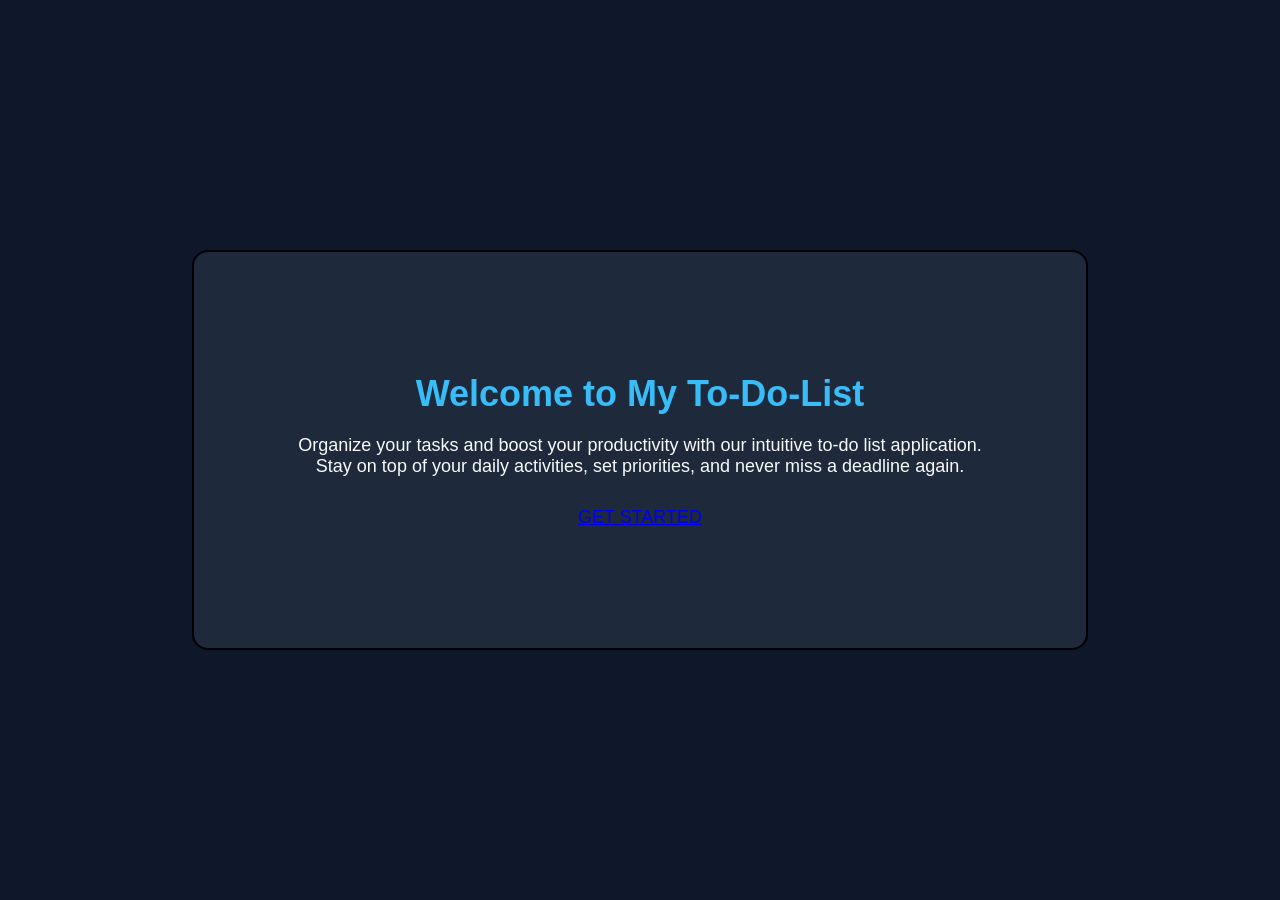
==== index.html @ 6efb34dc "todolist" ====
<!DOCTYPE html>
<html lang="en">
<head>
    <meta charset="UTF-8">
    <meta name="viewport" content="width=device-width, initial-scale=1.0">
    <link href="https://fonts.googleapis.com/css2?family=Poppins:wght@300;400;700&display=swap" rel="stylesheet">
    <link rel="stylesheet" href="style.css">
    <title>Web To-Do-List</title>
</head>
<body>
    <div class="container">
        <div class="teks-button">
            <div class="border-teks-button">
                <h1>Welcome to My To-Do-List</h1>
                <p>Organize your tasks and boost your productivity with our intuitive to-do list application.<br> 
                   Stay on top of your daily activities, set priorities, and never miss a deadline again.</p>
                
                <a href="todolist.html" class="button">GET STARTED</a>
            </div>
        </div>
    </div>
</body>
</html>
---- style.css ----
* {
  padding: 0;
  margin: 0;
  box-sizing: border-box;
  font-family: "Nunito", sans-serif;
  font-optical-sizing: auto;
  scroll-behavior: smooth;

}

body {
  background-color: rgb(255, 255, 255);
  overflow-x: hidden;
}
.container {
  background-color: #0f172a;
  display: flex;
  justify-content: center;
  align-items: center;
  height: 100vh;
}

.teks-button {
  background-color: #1E293B ;
  display: flex;
  height: 400px;
  border-radius: 16px;
  border: 2px solid black;
  width: 70%;
  flex-direction: column;
  justify-content: center;
  align-items: center;

}
.border-teks-button {
  padding: 10px 10px;
  font-size: 18px;
  cursor: pointer;
  text-align: center;
}

.border-teks-button h1 {
  color: #38BDF8;
  font-size: 36px;
  margin-bottom: 20px;
}

.border-teks-button p {
  color: #F8FAFC;
  font-size: 18px;
  margin-bottom: 30px;
}

.border-teks-button button {
  background-color: black;
  color: #94A3B8;
  border: none;
  padding: 10px 20px;
  font-size: 18px;
  border: 2px solid black;
  cursor: pointer;
  border-radius: 8px;
  transition: all 0.3s ease;
}
 .border-teks-button button:hover {
  transform: scale(1.1);
  background-color:  #0f172a;
  color: #94A3B8;
  border: 2px solid black;
}
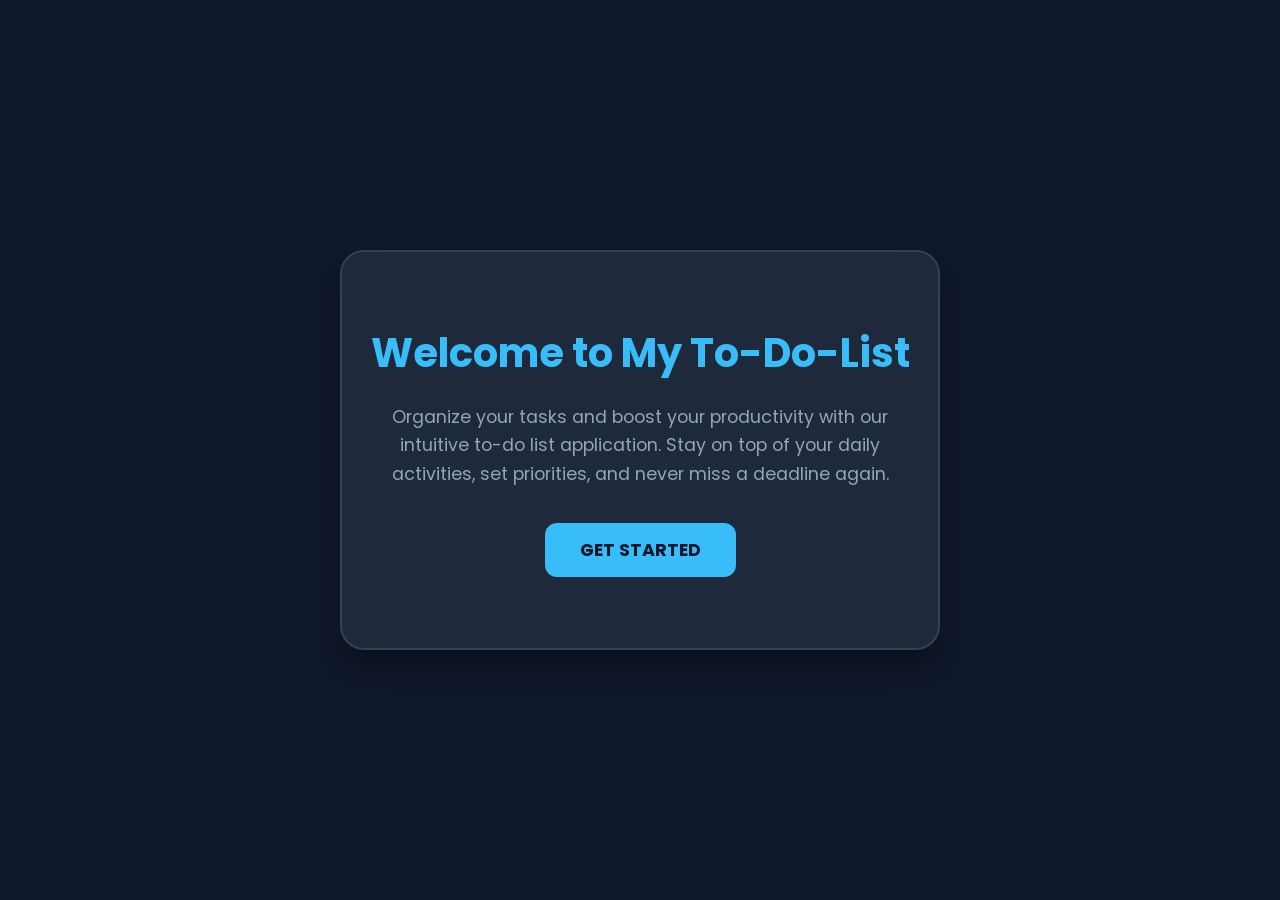
==== commit 5e749b87: "ok" ====
--- a/index.html
+++ b/index.html
@@ -12,7 +12,7 @@
         <div class="teks-button">
             <div class="border-teks-button">
                 <h1>Welcome to My To-Do-List</h1>
-                <p>Organize your tasks and boost your productivity with our intuitive to-do list application.<br> 
+                <p>Organize your tasks and boost your productivity with our intuitive to-do list application.
                    Stay on top of your daily activities, set priorities, and never miss a deadline again.</p>
                 
                 <a href="todolist.html" class="button">GET STARTED</a>
--- a/style.css
+++ b/style.css
@@ -1,71 +1,290 @@
+/* ============================================================
+   1. GLOBAL RESET & BASE STYLES
+   ============================================================ */
 * {
   padding: 0;
   margin: 0;
   box-sizing: border-box;
-  font-family: "Nunito", sans-serif;
-  font-optical-sizing: auto;
+  font-family: "Poppins", "Nunito", sans-serif;
   scroll-behavior: smooth;
-
 }
 
 body {
-  background-color: rgb(255, 255, 255);
+  background-color: #0f172a; /* Warna dasar gelap untuk semua halaman */
+  color: #f8fafc;
   overflow-x: hidden;
-}
+  width: 100%;
+  min-height: 100vh;
+
+}
+
+/* ============================================================
+   2. LANDING PAGE STYLES (index.html)
+   ============================================================ */
 .container {
-  background-color: #0f172a;
   display: flex;
   justify-content: center;
   align-items: center;
-  height: 100vh;
+  min-height: 100vh;
+  padding: 20px;
 }
 
 .teks-button {
-  background-color: #1E293B ;
-  display: flex;
-  height: 400px;
-  border-radius: 16px;
-  border: 2px solid black;
-  width: 70%;
+  background-color: #1e293b;
+  width: 100%;
+  max-width: 600px;
+  min-height: 400px;
+  height: auto;
+  border-radius: 24px;
+  border: 2px solid #334155;
+  display: flex;
   flex-direction: column;
   justify-content: center;
   align-items: center;
-
-}
-.border-teks-button {
-  padding: 10px 10px;
-  font-size: 18px;
-  cursor: pointer;
+  padding: 40px 25px;
   text-align: center;
+  box-shadow: 0 20px 25px -5px rgba(0, 0, 0, 0.3);
 }
 
 .border-teks-button h1 {
-  color: #38BDF8;
-  font-size: 36px;
+  color: #38bdf8;
+  font-size: clamp(1.8rem, 5vw, 2.5rem); /* Font fleksibel */
   margin-bottom: 20px;
 }
 
 .border-teks-button p {
-  color: #F8FAFC;
-  font-size: 18px;
-  margin-bottom: 30px;
-}
-
-.border-teks-button button {
-  background-color: black;
-  color: #94A3B8;
-  border: none;
-  padding: 10px 20px;
-  font-size: 18px;
-  border: 2px solid black;
-  cursor: pointer;
-  border-radius: 8px;
-  transition: all 0.3s ease;
-}
- .border-teks-button button:hover {
-  transform: scale(1.1);
-  background-color:  #0f172a;
-  color: #94A3B8;
-  border: 2px solid black;
-}
-
+  color: #94a3b8;
+  font-size: clamp(0.9rem, 3vw, 1.1rem);
+  margin-bottom: 35px;
+  line-height: 1.6;
+}
+
+/* Tombol GET STARTED */
+.border-teks-button .button {
+  background-color: #38bdf8;
+  color: #0f172a;
+  padding: 14px 35px;
+  font-size: 1.1rem;
+  font-weight: 700;
+  text-decoration: none;
+  border-radius: 12px;
+  transition: 0.3s ease;
+  display: inline-block;
+}
+
+.border-teks-button .button:hover {
+  transform: translateY(-5px);
+  box-shadow: 0 10px 20px rgba(56, 189, 248, 0.3);
+}
+
+/* ============================================================
+   3. TODOLIST PAGE STYLES (todolist.html)
+   ============================================================ */
+/* Navbar */
+.navbar {
+  background-color: #1e293b;
+  height: 80px;
+  display: flex;
+  justify-content: space-between;
+  align-items: center;
+  padding: 2em 5%;
+  position: sticky;
+  top: 0;
+  z-index: 100;
+}
+.navbar-menu {
+  margin-left: auto; /* Memaksa menu untuk mengambil sisa ruang dan mepet ke kanan */
+}
+.navbar h1 {
+  font-size: clamp(1.1rem, 4vw, 1.5rem);
+  color: #38bdf8;
+}
+
+/* Menu & Sidebar Logic */
+#check {
+  display: none;
+}
+.checkbtn {
+  font-size: 28px;
+  cursor: pointer;
+  display: none;
+}
+
+.navbar-menu ul {
+  display: flex;
+  list-style: none;
+  gap: 30px; /* Jarak antar menu (Back dan Home) */
+  padding: 0;
+  margin: 0;
+}
+
+.navbar-menu a {
+  color: #f8fafc;
+  text-decoration: none;
+  font-weight: 500;
+  transition: 0.3s;
+}
+
+.navbar-menu a:hover {
+  color: #38bdf8;
+}
+
+/* Main Area */
+.container-main {
+  width: 100%;
+  display: flex;
+  justify-content: center;
+  padding: 40px 15px;
+}
+
+.main-content {
+  width: 100%;
+  max-width: 500px;
+}
+
+.bg-input {
+  background-color: #1e293b;
+  width: 100%;
+  border-radius: 16px;
+  padding: 25px;
+  border: 1px solid #334155;
+}
+
+.input-section {
+  display: flex;
+  gap: 10px;
+  margin-bottom: 18px;
+}
+
+.input-section input {
+  flex: 1;
+  padding: 12px 15px;
+  border-radius: 10px;
+  border: none;
+  background-color: #334155;
+  color: white;
+  min-width: 0; /* Penting untuk mobile */
+  outline: none;
+}
+
+.input-section button{
+  background-color: #38bdf8;
+  color: #0f172a;
+  border: none;
+  padding: 0 15px;
+  border-radius: 10px;
+  cursor: pointer;
+  transition: 0.3s;
+}
+
+
+
+/* Task List Items */
+#task-list ul {
+  list-style: none;
+}
+
+#task-list li {
+  display: flex;
+  justify-content: space-between;
+  align-items: center;
+  padding: 12px 0;
+  border-bottom: 1px solid rgba(255, 255, 255, 0.1);
+  word-break: break-all; /* Mencegah teks meluber */
+  overflow-wrap: break-word;
+}
+.selesai {
+  text-decoration: line-through !important;
+  color: #94a3b8 !important;
+  opacity: 0.6;
+}
+.btnhps button{
+  background-color: #38bdf8;
+  color: #0f172a;
+  border: none;
+  padding: 10px 15px;
+  border-radius: 10px;
+  cursor: pointer;
+  transition: 0.3s;
+  margin-top: 2em;
+}
+
+
+.btn-hapus {
+  background: none;
+  color: #ef4444;
+  border: none;
+  cursor: pointer;
+  font-size: 1.1rem;
+  padding-left: 10px;
+}
+
+/* ============================================================
+   4. RESPONSIVE MEDIA QUERIES
+   ============================================================ */
+
+@media (max-width: 768px) {
+.checkbtn {
+  display: flex; /* Default sembunyi di desktop */
+  font-size: 28px;
+  cursor: pointer;
+  color: #f8fafc;
+  
+  /* TAMBAHKAN INI */
+  margin-left: auto; 
+  z-index: 1001;
+}
+
+
+  .navbar-menu {
+    position: fixed;
+    width: 250px;
+    height: 100vh;
+    background: #1e293b;
+    top: 0;
+    right: -100%;
+    transition: 0.4s;
+    padding: 100px 30px;
+    z-index: 1001;
+    box-shadow: -10px 0 20px rgba(0, 0, 0, 0.5);
+  }
+
+  .navbar-menu ul {
+    flex-direction: column;
+    gap: 30px;
+  }
+  .navbar-menu a {
+    font-size: 1.2rem;
+    display: block;
+  }
+  .navbar-menu a span {
+    display: inline !important;
+    margin-left: 10px;
+  }
+
+  #check:checked ~ .navbar-menu {
+    right: 0;
+  }
+
+  #check:checked ~ .overlay {
+    display: block;
+    position: fixed;
+    inset: 0;
+    background: rgba(0, 0, 0, 0.6);
+    backdrop-filter: blur(4px);
+    z-index: 1000;
+  }
+}
+
+@media (max-width: 480px) {
+  .container {
+    padding: 15px;
+  }
+  .teks-button {
+    padding: 30px 15px;
+    min-height: 350px;
+  }
+  .bg-input {
+    padding: 15px;
+  }
+}
